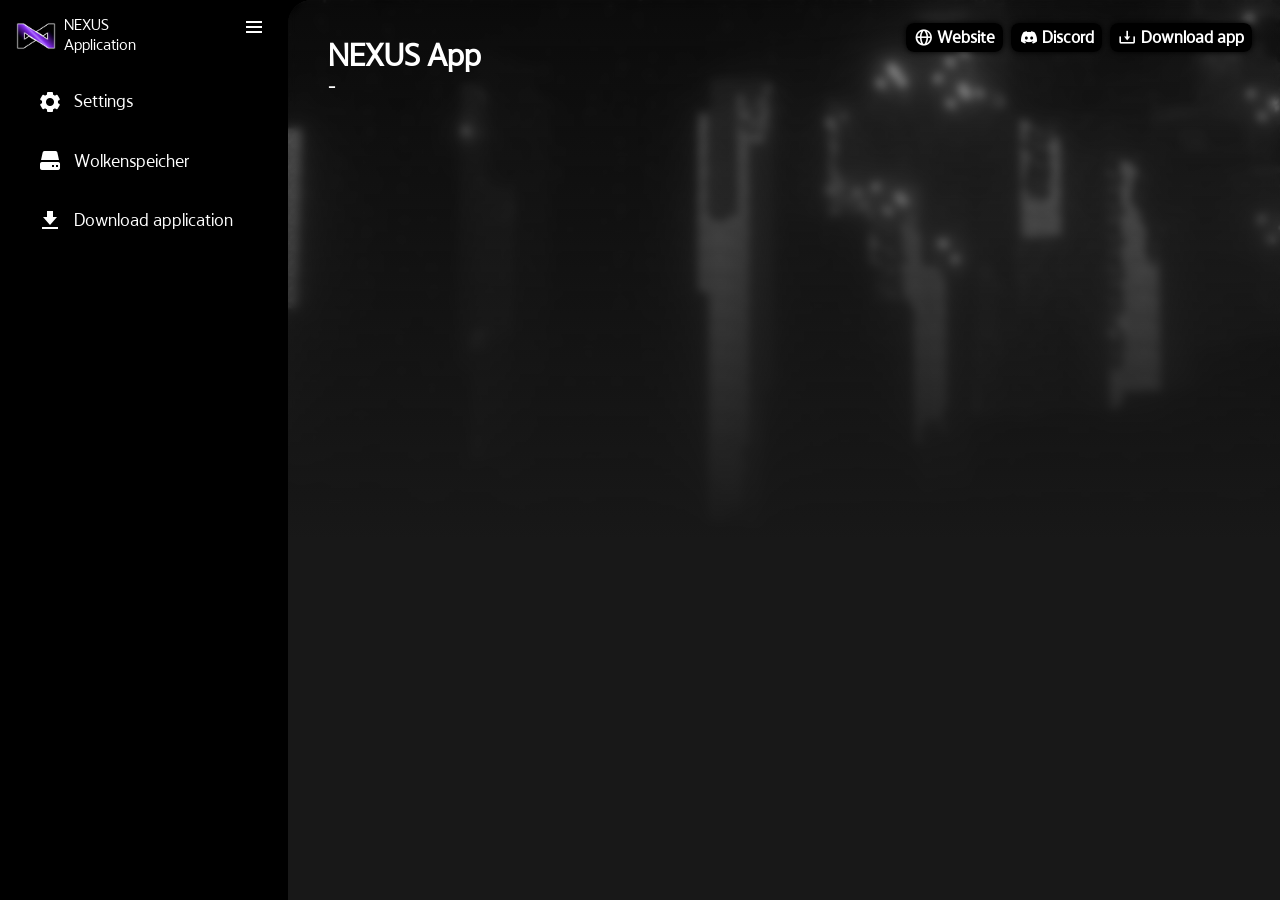
==== application-ui/content/start.html @ 1ea2885c "Move repo from https://github.com/danieldieeins/NEXUS-App/" ====
<!DOCTYPE html>
<html lang="en">
<head>
    <meta charset="UTF-8">
    <title>Start ▪ NEXUS App</title>
    <link id="shared-css" rel="stylesheet" href="assets/zyneon/css/themes/default/shared.css">
    <link id="icons-css" rel='stylesheet' href='assets/boxicons/css/boxicons.min.css'>
    <link id="page-css" rel="stylesheet" href="assets/zyneon/css/themes/default/start.css">
    <script src="assets/zyneon/js/functions.js"></script>
    <script>syncTheme();</script>
</head>
<body>
    <div class="overlay" id="hublayer">
        <div class="notifications">
            <div class="card notification" id="message-template">
                <h2><span id="notification-title">Notification</span> <span class="date">xx:xx XX/XX/XXXX</span><a class="button">X</a></h2>
                <h3 id="notification-text">We've got an update!<br>Restart the NEXUS App to install the update!</h3>
                <h3 id="notification-actions"><a class="button">Restart</a><a class="button">Dynamic update</a></h3>
            </div>
            <br><br>
        </div>
    </div>
    <div class="content-rows" id="top">
        <div class="menu" id="main">
            <div class="menu-title">
                <img src="assets/zyneon/images/logo.png" alt="Zyneon Studios logo">
                <p style="padding-left: 0.5rem;">NEXUS<br>Application</p>
            </div>
            <a onclick="toggleMenu();"><i class="bx bx-menu" id="switch"></i></a>
            <ul>
                <li id="resource-button">
                    <a onclick="link('resources.html');">
                        <div class="menu-item">
                            <i class='bx bxs-store-alt'></i>
                            <span class="menu-item">Discover</span>
                        </div>
                    </a>
                </li>
                <li id="instance-button">
                    <a onclick="link('instances.html');">
                        <div class="menu-item">
                            <i class='bx bxs-objects-horizontal-left'></i>
                            <span class="menu-item">Library</span>
                        </div>
                    </a>
                </li>
                <li>
                    <a onclick="link('settings.html');">
                        <div class="menu-item">
                            <i class="bx bxs-cog"></i>
                            <span class="menu-item">Settings</span>
                        </div>
                    </a>
                </li>
                <li id="drive" style="display: block !important;">
                    <a onclick="openInBrowser('https://wolkenspeicher.cloud');">
                        <div class="menu-item">
                            <i class='bx bxs-hdd'></i>
                            <span class="menu-item">Wolkenspeicher</span>
                        </div>
                    </a>
                </li>
                <li id="download-button">
                    <a href="https://nexus.nrfy.net/app" target="_blank">
                        <div class="menu-item">
                            <i class='bx bxs-download'></i>
                            <span class="menu-item">Download application</span>
                        </div>
                    </a>
                </li>
            </ul>
            <div class="profile" id="profile_" onclick="toggleMenu();">
                <i class='bx bx-loader bx-spin bx-rotate-90' id="loading"></i>
                <img class="profile-picture" id="profile-picture" src="assets/zyneon/images/steve.png" alt="User profile picture (minecraft head)">
                <p class="username" id="username">connecting...</p>
                <a onclick="link('settings.html?tab=profile');" id="loginlogout"><p>loading...</p></a>
            </div>
        </div>
        <div class="menu" id="submenu">
            <ul>
                <li id="back-to-instance">
                </li>
            </ul>
        </div>
        <div class="content">
            <div id="news">
                <div class="background"><div class="top"></div><div class="bottom"></div></div>
                <div class="flex">
                    <div>
                        <h1>NEXUS App</h1>
                        <h3>-</h3>
                    </div>
                    <div>
                        <div class="card">
                            <h2><a class="button" onclick="openInBrowser('https://nexus.nrfy.net');"><i class='bx bx-globe' ></i> Website</a><a class="button" onclick="openInBrowser('https://discord.gg/GfKgd3SNUW');"><i class='bx bxl-discord-alt' ></i> Discord</a><a class="button" id="app-button" onclick="openInBrowser('https://nexus.nrfy.net/app.html');"><i class='bx bx-download ' ></i> Download app</a></h2>
                        </div>
                    </div>
                </div>
                <div class="card" id="experimental-notice">
                    <div>
                        <h3 class="highlight">Notice: You are using the experimental branch! This is where new features are tested, things are tried out and a lot of bugs are produced - if you find any, please report them!</h3>
                        <h3><span class="bold">experimental@app: changes since stable 2024.4.7:</span>
                            <br>▪ OpenLauncherLib was downgraded from v3.2.10 to v3.2.9 because it contained a bug that broke the log frame and locked the application.
                        </h3>
                    </div>
                </div>
                <div class="news">
                    <iframe id="iframe" src="https://danieldieeins.github.io/NEXUS-App/news/news.html"></iframe>
                </div>
            </div>
        </div>
    </div>
</body>
<script src="assets/zyneon/js/start.js"></script>
<script>callJavaMethod("sync.notifications"); syncApplication("start"); syncStart();</script>
</html>
---- application-ui/content/assets/zyneon/css/themes/default/shared.css ----
:root {
    --background: #181818;
    --background2: #101010;
    --background3: #1a1a1a;
    --background4: #080808;
    --background-accent: #000;
    --highlight: #fff;
    --color: #fff;
    --color-dim: #ffffff60;
    --color-dim-less: #ffffff90;
    --inverted: #000;
    --accent: #7f34f8;
}

@keyframes wiggle {
    0% { transform: rotate(0deg); }
    80% { transform: rotate(0deg); }
    85% { transform: rotate(5deg); }
    95% { transform: rotate(-5deg); }
    100% { transform: rotate(0deg); }
}

@font-face {
    font-family: LTHoopRegular;
    src: url("../../../../fonts/lthoop-regular.ttf");
}

.overlay,#hublayer {
    position: fixed;
    color: var(--color);
    top: 0;
    left: 0;
    width: 100%;
    height: 100%;
    z-index: 1000;
    pointer-events: none;
}

#hublayer .notifications {
    position: absolute;
    right: -10rem;
    margin-top: 2rem;
    padding: 1rem;
    height: 100%;
    overflow: hidden;
    overflow-y: auto;
    border-radius: 1rem;
}

#du-button {
    display: none;
}

#hublayer .notifications:hover {
    transition: all 0.25s ease;
    background: #00000060;
    box-shadow: 0 0 0.4rem var(--background-accent);
    pointer-events: auto;
}

#hublayer .notifications .notification {
    position: relative;
    padding: 0.75rem 10rem 0.5rem 1rem;
    background: rgba(255, 39, 39, 0.6);
    min-width: 25rem;
    pointer-events: auto;
    border-top-left-radius: 1rem;
    border-bottom-left-radius: 1rem;
    backdrop-filter: blur(16px);
}

#hublayer .notifications .notification:hover {
    background: #ff4f4f;
}

#hublayer .notifications .notification:hover * {
    color: white;
}

#hublayer .notifications .notification * {
    padding: 0 !important;
    color: white;
}

#hublayer .notifications .notification h3 {
    padding: 0.15rem !important;
}

#hublayer .notifications .notification h3 a.button {
    margin: 0.5rem 0.5rem 0 0 !important;
    padding: 0.25rem 0.25rem 0.15rem 0.25rem !important;
    color: black;
    background: #ffffff99;
    border-radius: 0.4rem;
}

#hublayer .notifications .notification h3 a.button:hover {
    background: white;
    color: black;
}

#message-template {
    display: none;
}

#hublayer .notifications .notification h2 {
    width: 100% !important;
}

#hublayer .notifications .notification h2 span.date {
    position: absolute;
    top: 0.9rem;
    right: 12rem;
    text-align: right;
    font-size: 1rem;
    transition: all 0.25s ease;
    color: #ffffff90;
    display: none;
}

#hublayer .notifications .notification:hover h2 span.date {
    display: inline;
}

#hublayer .notifications .notification h2 a.button {
    opacity: 75%;
    border-radius: 0.5rem;
    padding: 0.2rem 0.2rem 0.075rem 0.2rem !important;
    position: absolute;
    top: 0.5rem;
    right: 9.7rem;
    background: none;
    color: var(--color);
    display: none;
}

#hublayer .notifications .notification:hover h2 a.button {
    display: inline;
}

#hublayer .notifications .notification h2 a.button:hover {
    opacity: 75%;
    color: red;
    cursor: pointer;
}

* {
    margin: 0;
    padding: 0;
    user-select: none;
    font-family: LTHoopRegular, serif;
}

body {
    background: var(--background-accent);
    overflow: hidden;
}

.content-rows {
    position: absolute;
    display: flex;
    width: 100%;
    height: 100%;
}

/*Menu base*/

.menu {
    overflow: hidden;
    flex-shrink: 0;
    position: relative;
    box-shadow: 0 0 0.4rem var(--background-accent);
    background: var(--background-accent);
    transition: 0.5s;
    padding: 1rem;
    width: 2.25rem;
}

.menu#main {
    z-index: 100;
    box-shadow: none !important;
}

.menu.active {
    width: 16rem;
}

.menu .menu-title {
    display: none;
}

.menu.active .menu-title {
    display: flex;
}

.menu .menu-title img {
    height: 2.5rem;
}

.menu .menu-title p {
    color: var(--color);
}

.menu i {
    color: var(--color);
    font-size: 1.5rem;
}

.menu i#switch {
    position: absolute;
    top: 1rem;
    right: 1.4rem;
}

.menu i#switch:hover {
    cursor: pointer;
}

.menu ul li img {
    width: 24px;
    height: 24px;
}

.menu ul {
    position: absolute;
    top: 3.6rem;
    left: 0.75rem;
    list-style: none;
    transition: 0.5s;
}

.menu.active ul {
    position: absolute;
    top: 4rem;
    list-style: none;
    transition: 0.5s;
}

.menu ul li#list-template {
    display: none;
}

.menu ul li {
    padding-bottom: 1rem;
}

.menu.active ul li {
    padding: 1rem 1rem 0 1rem;
}

.menu ul li.subtitle {
    color: var(--color-dim);
    display: none;
}

.menu ul li.subtitle span {
    font-weight: 500;
    max-width: 10rem;
    white-space: nowrap;
}

.menu.active ul li.subtitle {
    display: inherit;
}


.menu ul li a {
    text-decoration: none;
}

.menu ul li a .menu-item {
    position: relative;
    display: flex;
    padding: 0.6rem;
    width: 1.51rem;
    border-radius: 0.5rem;
}

.menu.active ul li a .menu-item {
    position: relative;
    width: 13.5rem;
    transition: 0.5s;
    white-space: nowrap;
}


.menu ul li a .menu-item:hover {
    background: var(--highlight);
    box-shadow: 0 0 0.4rem var(--highlight);
    transition: 0.5s;
    cursor: pointer;
}

.menu ul li a .menu-item:hover i {
    color: var(--inverted);
    transition: 0.5s;
}


.menu ul li a .menu-item span {
    padding: 0.17rem 0 0 0.75rem;
    font-size: 1.1rem;
    display: none;
    white-space: nowrap;
}

.menu.active ul li a .menu-item span {
    display: inline;
    color: var(--color);
}

.menu.active ul li a .menu-item:hover span {
    color: var(--inverted);
    background: none;
    box-shadow: none;
}

.menu ul li a .menu-item i {
    position: relative;
    top: 0.07rem;
}

.menu ul li a .menu-item#selected span,i {
    color: #fff;
}

.menu ul li a .menu-item.active span,i {
    color: #fff;
}

.menu ul li a .menu-item#selected i {
    color: #fff;
}

.menu ul li a .menu-item.active i {
    color: #fff;
}

.menu.active ul li a .menu-item span {
    display: inline;
    background: none;
    box-shadow: none;
    max-width: 11.8rem;
    text-overflow: ellipsis;
    overflow: hidden;
}

.menu ul li a .menu-item.active,.menu-item#selected {
    color: #fff;
    background: var(--accent);
    box-shadow: 0 0 0.4rem var(--accent);
}

.menu ul li a .menu-item.active:hover span,i,.menu ul li a .menu-item#selected:hover span,i {
    color: #fff;
}

/*Menu bottom (profile)*/
.menu .profile {
    position: absolute;
    display: flex;
    padding: 1rem;
    bottom: 0;
    left: 0;
}

.menu .profile img {
    position: absolute;
    left: 0.4rem;
    bottom: 0.5rem;
    height: 3.5rem;
    display: none;
}

.menu .profile:hover {
    animation: wiggle 1s linear infinite;
}

.menu .profile img.active {
    display: inherit;
}

.menu .profile i {
    position: absolute;
    left: 0.85rem;
    bottom: 0.9rem;
    font-size: 2.5rem;
    display: inherit;
    z-index: 1;
}

.menu .profile i.active {
    display: none;
}

.menu .profile p.username {
    position: absolute;
    color: var(--color);
    left: 4.5rem;
    bottom: 2.3rem;
    display: none;
}

.menu.active .profile p.username {
    display: inherit;
    width: 20rem;
}

.menu .profile a {
    position: absolute;
    text-decoration: none;
    color: var(--color-dim);
    left: 4.5rem;
    bottom: 1.2rem;
    display: none;
}

.menu.active .profile a {
    display: inherit;
}

.menu .profile a:hover {
    position: absolute;
    text-decoration: none;
    transition: 0.5s;
    color: var(--color);
}

/*Menu submenu*/
.menu#submenu.active ul {
    top: 0.8rem;
}

.menu#submenu {
    border-top-left-radius: 1.5rem !important;
    overflow-y: scroll;
    z-index: 99;
    background: var(--background2);
}

.menu#submenu.active {
    width: 16rem;
}

.menu#submenu ul {
    top: 0.8rem;
}

.menu#submenu ul li a .menu-item i {
    color: var(--color);
}

.menu#submenu ul li a .menu-item.active i {
    color: white;
}

.menu#submenu ul li a .menu-item:hover i {
    color: var(--inverted);
    transition: 0.5s;
}

.menu#submenu ul li a .menu-item.active:hover i {
    color: white;
    transition: none;
}

::-webkit-scrollbar {
    width: 8px;
    background: transparent;
}

::-webkit-scrollbar-track {
    border-radius: 1rem;
}

::-webkit-scrollbar-thumb {
    background: rgba(0, 0, 0, 0.5);
    box-shadow: 0 0 5rem var(--background-accent);
    border-radius: 1rem;
}

/*Content frame*/
.content {
    overflow: auto;
    position: relative;
    padding: 1.5rem;
    background: var(--background);
    flex-grow: 1;
    width: 100%;
}

.content a.button {
    text-decoration: none;
    font-size: 1.05rem;
    padding: 0.5rem 0.5rem 0.325rem 0.5rem;
    border-radius: 0.5rem;
    box-shadow: 0 0 0.4rem var(--background-accent);
    z-index: 5;
    color: var(--color);
    background-color: var(--background-accent);
}

.content a.button:hover {
    cursor: pointer;
    font-size: large;
    color: #fff;
    background-color: var(--accent);
    box-shadow: 0 0 0.4rem var(--accent);
    transition: 0.25s;
    z-index: 999;
}

.content a.button.active {
    color: var(--inverted);
    background-color: var(--highlight);
}

.content a.button.active:hover {
    color: var(--inverted);
    background-color: var(--highlight);
}

/*Stuff*/
#global-button,#back-to-instance,#drive,#profile-button,#fabric-button,#shader-button,#forge-button,#resourcepack-button,#refresh-button,#exit-button,#startTab,#startTitle,#profile_,#resource-button,#instance-button {
    display: none;
}

.card {
    border-radius: 0.5rem;
    background: var(--background2);
    box-shadow: 0 0 0.4rem var(--background-accent);
    margin-bottom: 1.5rem;
}

.card h1 {
    padding: 1rem 1rem 0.75rem 1rem;
    color: var(--color);
}

.card h2 {
    padding: 1rem 1rem 0.75rem 1rem;
    color: var(--color);
}

.card h3 {
    padding: 1rem 1rem 0.75rem 1rem;
    font-weight: 100;
    color: var(--color-dim-less);
}

.card .background {
    background: var(--background3);
}

.card .bottom {
    border-radius: 0 0 0.5rem 0.5rem;
}

.card .background-bottom {
    border-radius: 0 0 0.5rem 0.5rem;
    background: var(--background3);
}

.card .background-top {
    border-radius:0.5rem 0.5rem 0 0;
    background: var(--background3);
}

.card .background-top-bottom {
    border-radius:0.5rem;
    background: var(--background3);
}

#template {
    display: none;
}

.card .title {
    display: flex;
}

.card .title img {
    height: 3rem;
    width: 3rem;
    padding: 0.5rem 0 0.5rem 0.5rem;
}

.flex {
    position: relative;
    display: flex;
}

.bold {
    font-weight: 1000;
}

#overlay {
    position: fixed;
    color: white;
    top: 0; right: 0;
    height: 100vh;
    width: 100%;
    background: #00000080;
    z-index: 200;
    display: none;
    text-align: center;
}

.center-top {
    padding: 0;
    margin: 0;
    position: absolute;
    height: calc(100% - 1.5rem);
    width: calc(100% - 1.5rem);
    display: flex;
    justify-content: center;
}

.center {
    padding: 0;
    margin: 0;
    position: absolute;
    height: calc(100% - 1.5rem);
    width: calc(100% - 1.5rem);
    display: flex;
    align-items: center;
    justify-content: center;
}

h3 a:hover {
    color: var(--color);
    cursor: pointer;
    transition: 0.25s;
}

.card .flex {
    overflow: hidden;
    position: relative;
    max-height: 10rem;
}

.card .flex img {
    width: 10rem;
    height: 10rem;
    border-radius: 0.5rem 0 0 0.5rem;
}

*.highlight {
    color: var(--highlight) !important;
}

*.snippet {
    position: relative;
    background: var(--background-accent);
    color: var(--color-dim-less);
    padding: 0.25rem 0.25rem 0.125rem 0.25rem;
    margin-left: 0.25rem;
    border-radius: 0.25rem;
    border: solid var(--background3) 1px;
}
---- application-ui/content/assets/zyneon/css/themes/default/start.css ----
/*Stuff*/
.content .card#updates-card {
    display: none;
}

.content {
    border-top-left-radius: 1.5rem !important;
    background: var(--background);
}

#experimental-notice {
    top: 7rem;
    left: 3.5rem;
    height:6rem;
    padding-right: 1rem;
    width: calc(100% - 8.1rem) !important;
    z-index: 999;
    opacity: 90%;
    color: var(--color);
    max-height: 6rem !important;
    max-width: calc(100% - 8.1rem) !important;
    border: 2px solid rgba(107, 33, 255, 0.31);
    border-radius: 1rem;
    position: absolute;
    display: none;
}

#experimental-notice div {
    max-height: 6rem !important;
    overflow: hidden !important;
    overflow-y: scroll !important;
}

#experimental-notice * {
    user-select: text !important;
    white-space: normal !important;
}

.content #news {
    background: url("../../../images/zyneon-bg.png") no-repeat center;
    background-size:cover;
    position: absolute;
    left: 0;
    top: 0;
    width: 100%;
    height: 100%;
}

.content #news .background {
    position: absolute;
    top: 0; bottom: 0;
    left: 0; right: 0;
    z-index: 0;
}

.content #news .background .top {
    backdrop-filter: blur(4px);
    height: 60%;
    width: 100%;
    background: linear-gradient(#00000000,var(--background));
}

.content #news .background .bottom {
    background: #14ff00;
    top: 60%;
    height: 40%;
    width: 100%;
    background: var(--background);
}

.content #news .flex {
    position: absolute;
    top: 0; left: 0;
    margin: 1.5rem;
    padding: 1rem;

    border-radius: 1rem;
    width: calc(100% - 5rem);
    height: 35%;

    color: white;
}

.content #news .flex div .card {
    position: absolute;
    top: 0;
    right: 0;
    width: 50%;
    text-align: right;
    background: none;
    box-shadow: none;
}

.content #news .flex div .card h2 {
    padding: 0 0.25rem 0 0.25rem !important;
    white-space: nowrap;
}

.content #news .flex div .card h2 a i {
    position: relative;
    top: 0.2rem;
    color: var(--color);
    font-size: 1.2rem;
}

.content #news .flex div .card h2 a {
    margin-left: 0.5rem;
}

.content #news .flex div .card h2 a:hover i {
    color: white;
}

.content #news .news {
    position: absolute;
    left: 2rem; top: 6.5rem;
    right: 2.5rem; bottom: 0;
}

.content #news .news .banner-container {
    opacity: 80%;
    display: none;
}

.content #news .news .banner {
    position: absolute;
    border-top-left-radius: 1rem;
    border-bottom-left-radius: 1rem;
    right: -2.5rem;
    width: 32rem;
    height: 13rem;
    color: var(--color);
    background: var(--background-accent);
    z-index: 1000;
}

.content #news .news .banner-shadow {
    position: absolute;
    right: -2.5rem;
    width: 32.3rem;
    height: 13rem;
    border-top-left-radius: 1rem;
    border-bottom-left-radius: 1rem;
    color: var(--accent);
    background: var(--accent);
    z-index: 999;
}


.content #news .news .banner .flex img {
    position: absolute;
    top: 0;
    left: 0;
    height: 10rem;
    width: 10rem;
    border-radius: 5.5rem;
}

.content #news .news .banner .flex .text {
    position: absolute;
    top: 1rem;
    left: 12rem;
    height: 10rem;
    width: calc(100% - 12rem);
    border-radius: 5.5rem;
}

.content #news .news .banner .flex .text h3 {
    white-space: break-spaces;
    max-height: 6.5rem;
    overflow: hidden;
    text-overflow: ellipsis;
}

.content #news .news iframe {
    position: absolute;
    top: 7.5rem;
    width: 100%;
    height: calc(100% - 7.5rem);
    background: none;
    border: none;
    border-top-left-radius: 1rem;
    border-top-right-radius: 1rem;
}

#submenu {
    display: none;
}
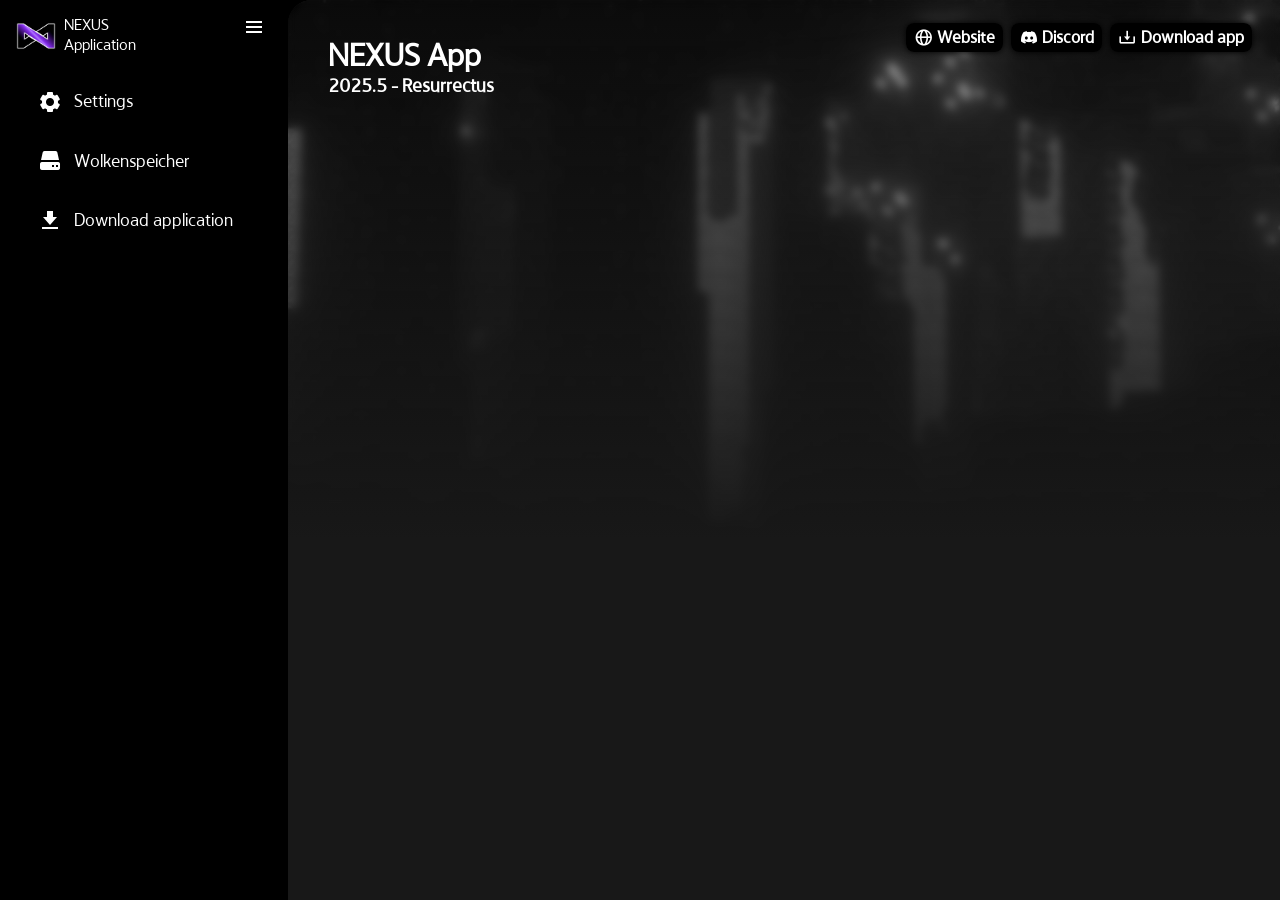
==== commit 09774110: "Update background image" ====
--- a/application-ui/content/start.html
+++ b/application-ui/content/start.html
@@ -88,7 +88,7 @@
                 <div class="flex">
                     <div>
                         <h1>NEXUS App</h1>
-                        <h3>-</h3>
+                        <h3>2025.5 - Resurrectus</h3>
                     </div>
                     <div>
                         <div class="card">
